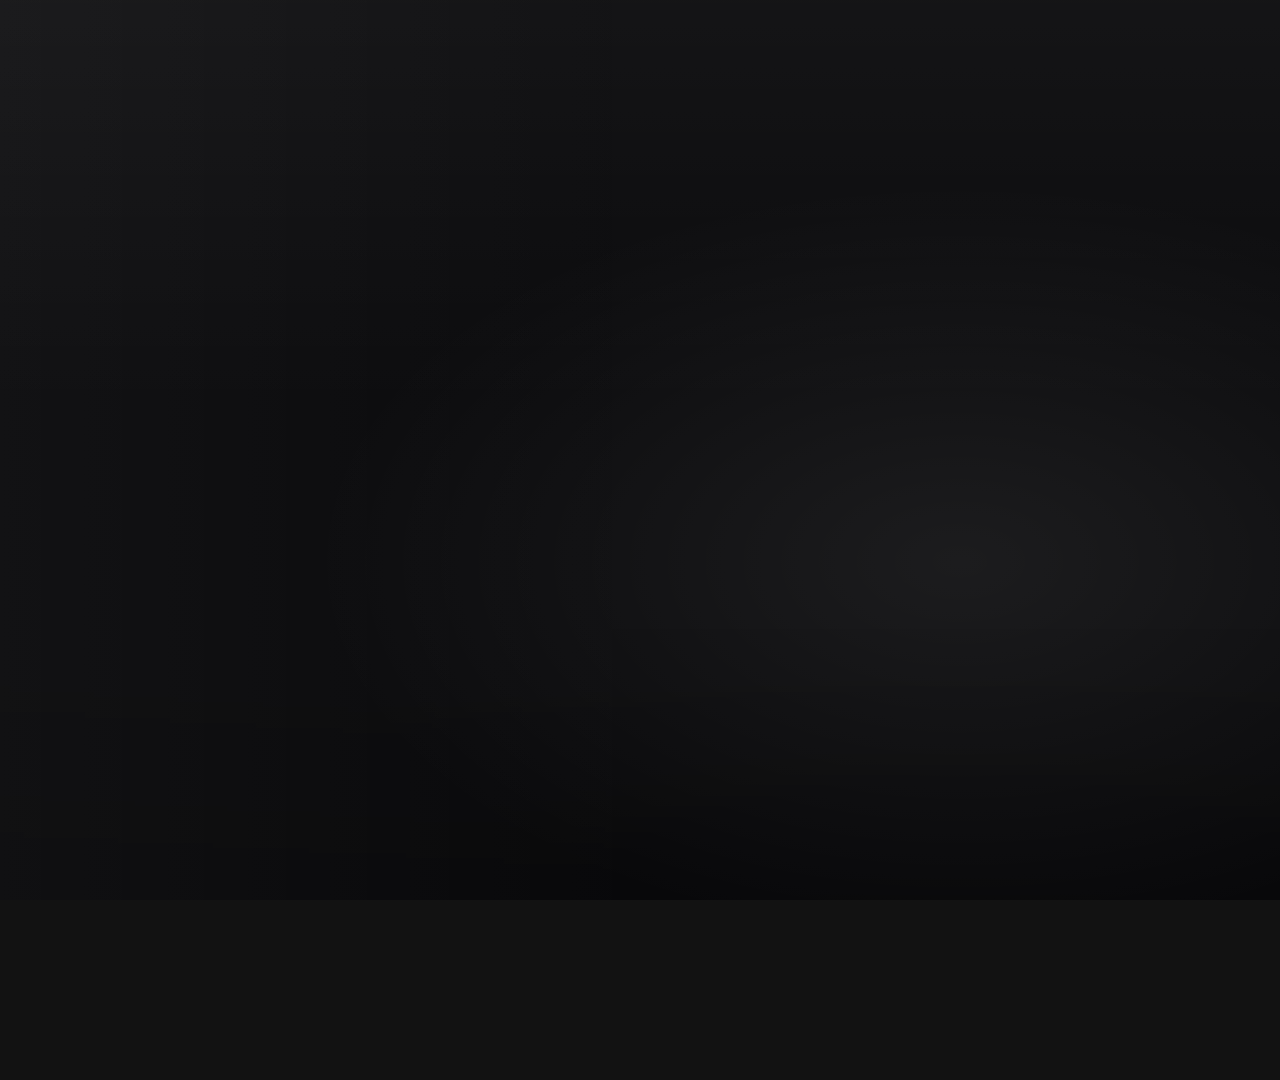
==== composition/index.html @ 6f9bcf9a "Initial commit" ====
<!DOCTYPE html>
<html lang="en">
<head>
  <meta charset="UTF-8" />
  <meta name="viewport" content="width=device-width, initial-scale=1.0" />
  <title>Hyperframes Composition</title>
  <style>
    :root {
      color-scheme: dark;
      font-family:
        Inter,
        ui-sans-serif,
        system-ui,
        -apple-system,
        BlinkMacSystemFont,
        "Segoe UI",
        sans-serif;
      background: transparent;
      color: #f6f1e8;
      font-kerning: normal;
      text-rendering: geometricPrecision;
      -webkit-font-smoothing: antialiased;
      -moz-osx-font-smoothing: grayscale;
    }

    * {
      box-sizing: border-box;
    }

    html,
    body {
      width: 100%;
      height: 100%;
      margin: 0;
      overflow: hidden;
      background: transparent;
    }

    #stage {
      position: relative;
      width: 1920px;
      height: 1080px;
      overflow: hidden;
      background:
        linear-gradient(180deg, rgb(255 255 255 / 0.04), transparent 38%),
        radial-gradient(ellipse at 50% 52%, rgb(255 255 255 / 0.07), transparent 48%),
        #0b0b0d;
    }

    .preview-pending-scene {
      position: absolute;
      inset: 0;
      display: flex;
      align-items: center;
      justify-content: center;
      overflow: hidden;
      transform: translate3d(0, 0, 0);
      backface-visibility: hidden;
    }

    .preview-pending-scene::before {
      position: absolute;
      inset: 0;
      pointer-events: none;
      content: "";
      background:
        linear-gradient(90deg, rgb(255 255 255 / 0.03), transparent 34%),
        linear-gradient(180deg, transparent 58%, rgb(0 0 0 / 0.34));
    }

    .preview-pending-grid {
      position: absolute;
      inset: 0;
      pointer-events: none;
      opacity: 0.28;
      background-image:
        linear-gradient(90deg, rgb(255 255 255 / 0.035) 1px, transparent 1px),
        linear-gradient(180deg, rgb(255 255 255 / 0.035) 1px, transparent 1px);
      background-size: 72px 72px;
      mask-image: radial-gradient(ellipse at center, black 0%, transparent 72%);
    }

    .preview-pending-content {
      position: relative;
      width: 520px;
      display: flex;
      flex-direction: column;
      align-items: flex-start;
      will-change: transform, opacity;
    }

    .preview-pending-status {
      display: inline-flex;
      align-items: center;
      gap: 10px;
      color: rgb(246 241 232 / 0.64);
      font-size: 15px;
      font-weight: 700;
      letter-spacing: 0.08em;
      line-height: 1;
      text-transform: uppercase;
    }

    .preview-pending-dot {
      width: 8px;
      height: 8px;
      border-radius: 999px;
      background: #d6a15c;
      box-shadow: 0 0 24px rgb(214 161 92 / 0.7);
    }

    .preview-pending-title {
      max-width: 520px;
      margin-top: 20px;
      font-size: 54px;
      font-weight: 760;
      letter-spacing: 0;
      line-height: 0.98;
    }

    .preview-pending-subtitle {
      max-width: 430px;
      margin-top: 14px;
      color: rgb(246 241 232 / 0.58);
      font-size: 20px;
      font-weight: 500;
      letter-spacing: 0;
      line-height: 1.35;
    }

    .preview-pending-progress {
      width: 360px;
      height: 2px;
      margin-top: 32px;
      overflow: hidden;
      background: rgb(246 241 232 / 0.12);
    }

    .preview-pending-progress span {
      display: block;
      width: 100%;
      height: 100%;
      transform-origin: left center;
      background: linear-gradient(90deg, #9c7441, #f1d4a8);
    }
  </style>
</head>
<body>
  <div
    id="stage"
    data-composition-id="Main"
    data-start="0"
    data-duration="11.667"
    data-width="1920"
    data-height="1080"
    data-motionabl-fps="30"
    data-motionabl-scenes='[{"label":"Preview","from":0,"durationInFrames":350}]'
  >
    <div
      id="preview-pending"
      class="clip preview-pending-scene"
      data-start="0"
      data-duration="11.667"
      data-track-index="0"
    >
      <div class="preview-pending-grid" aria-hidden="true"></div>
      <div class="preview-pending-content">
        <div class="preview-pending-status">
          <span class="preview-pending-dot"></span>
          <span>Preview</span>
        </div>
        <div class="preview-pending-title">Preparing preview</div>
        <div class="preview-pending-subtitle">
          Generated scenes will appear here when ready.
        </div>
        <div class="preview-pending-progress" aria-hidden="true">
          <span></span>
        </div>
      </div>
    </div>
  </div>

  <script src="./vendor/gsap.min.js"></script>
  <script>
    window.__timelines = window.__timelines || {};

    const timeline = gsap.timeline({ paused: true });
    timeline.from(".preview-pending-content", {
      opacity: 0,
      y: 34,
      scale: 0.98,
      duration: 0.8,
      ease: "power4.out",
    }, 0);
    timeline.from(".preview-pending-grid", {
      opacity: 0,
      scale: 1.08,
      duration: 1.1,
      ease: "power3.out",
    }, 0);
    timeline.to(".preview-pending-dot", {
      opacity: 0.35,
      duration: 0.9,
      yoyo: true,
      repeat: 10,
      ease: "sine.inOut",
    }, 0.25);
    timeline.fromTo(".preview-pending-progress span", {
      scaleX: 0.08,
    }, {
      scaleX: 0.82,
      duration: 5.8,
      yoyo: true,
      repeat: 1,
      ease: "power2.inOut",
    }, 0.4);
    timeline.to(".preview-pending-grid", {
      opacity: 0.28,
      duration: 0.001,
      ease: "none",
    }, 11.667);

    window.__timelines.Main = timeline;
  </script>
</body>
</html>
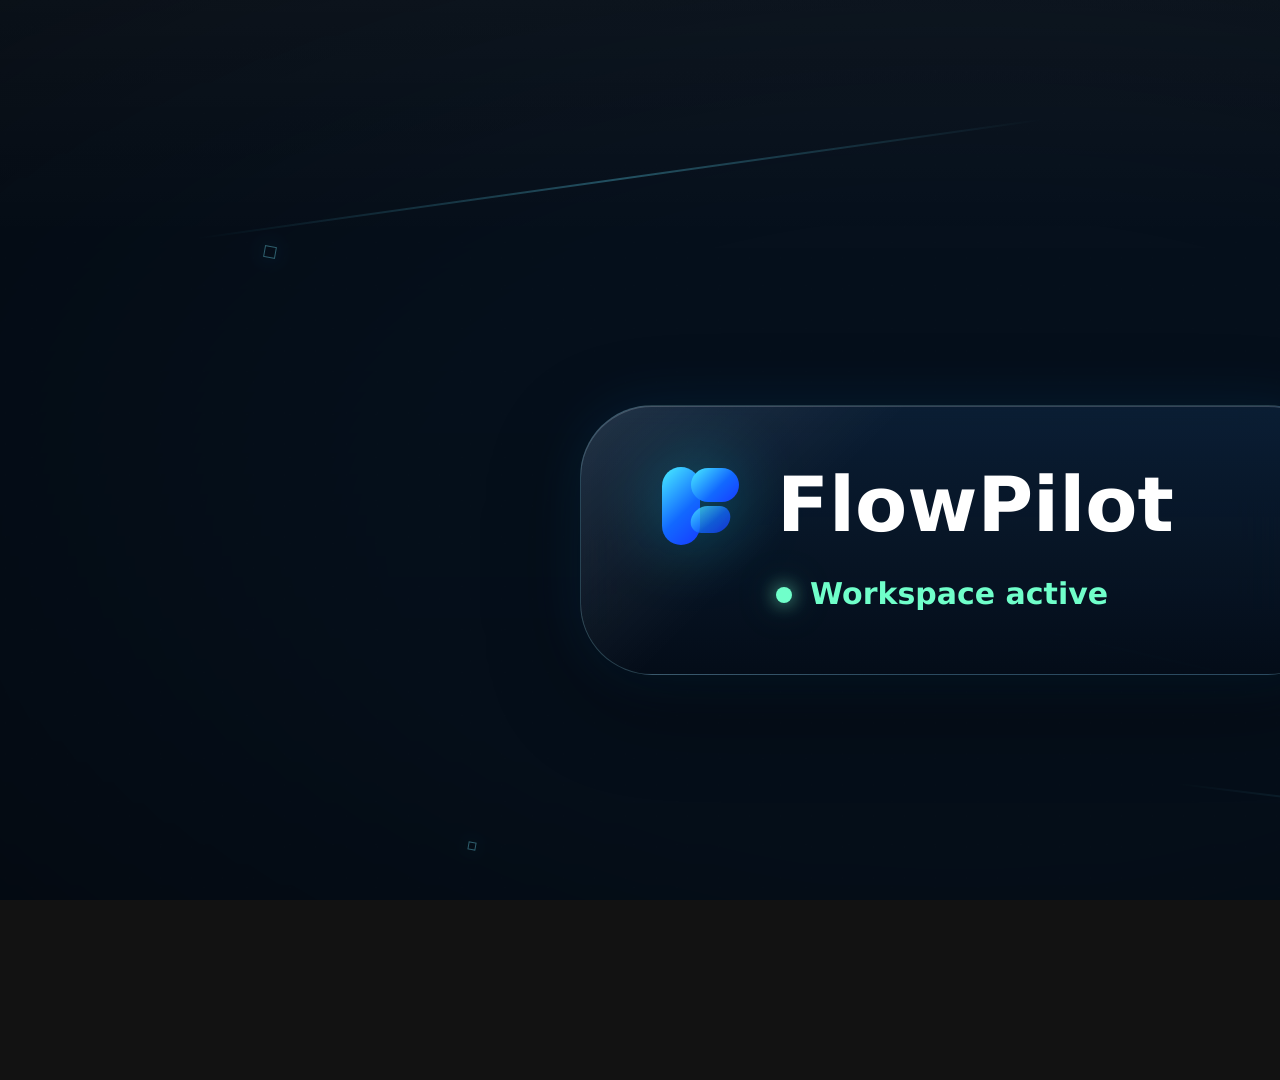
==== commit 40846c24: "Auto-commit: save changes (timeout)" ====
--- a/composition/index.html
+++ b/composition/index.html
@@ -1,226 +1,1555 @@
-<!DOCTYPE html>
+<!doctype html>
 <html lang="en">
-<head>
-  <meta charset="UTF-8" />
-  <meta name="viewport" content="width=device-width, initial-scale=1.0" />
-  <title>Hyperframes Composition</title>
-  <style>
-    :root {
-      color-scheme: dark;
-      font-family:
-        Inter,
-        ui-sans-serif,
-        system-ui,
-        -apple-system,
-        BlinkMacSystemFont,
-        "Segoe UI",
-        sans-serif;
-      background: transparent;
-      color: #f6f1e8;
-      font-kerning: normal;
-      text-rendering: geometricPrecision;
-      -webkit-font-smoothing: antialiased;
-      -moz-osx-font-smoothing: grayscale;
-    }
-
-    * {
-      box-sizing: border-box;
-    }
-
-    html,
-    body {
-      width: 100%;
-      height: 100%;
-      margin: 0;
-      overflow: hidden;
-      background: transparent;
-    }
-
-    #stage {
-      position: relative;
-      width: 1920px;
-      height: 1080px;
-      overflow: hidden;
-      background:
-        linear-gradient(180deg, rgb(255 255 255 / 0.04), transparent 38%),
-        radial-gradient(ellipse at 50% 52%, rgb(255 255 255 / 0.07), transparent 48%),
-        #0b0b0d;
-    }
-
-    .preview-pending-scene {
-      position: absolute;
-      inset: 0;
-      display: flex;
-      align-items: center;
-      justify-content: center;
-      overflow: hidden;
-      transform: translate3d(0, 0, 0);
-      backface-visibility: hidden;
-    }
-
-    .preview-pending-scene::before {
-      position: absolute;
-      inset: 0;
-      pointer-events: none;
-      content: "";
-      background:
-        linear-gradient(90deg, rgb(255 255 255 / 0.03), transparent 34%),
-        linear-gradient(180deg, transparent 58%, rgb(0 0 0 / 0.34));
-    }
-
-    .preview-pending-grid {
-      position: absolute;
-      inset: 0;
-      pointer-events: none;
-      opacity: 0.28;
-      background-image:
-        linear-gradient(90deg, rgb(255 255 255 / 0.035) 1px, transparent 1px),
-        linear-gradient(180deg, rgb(255 255 255 / 0.035) 1px, transparent 1px);
-      background-size: 72px 72px;
-      mask-image: radial-gradient(ellipse at center, black 0%, transparent 72%);
-    }
-
-    .preview-pending-content {
-      position: relative;
-      width: 520px;
-      display: flex;
-      flex-direction: column;
-      align-items: flex-start;
-      will-change: transform, opacity;
-    }
-
-    .preview-pending-status {
-      display: inline-flex;
-      align-items: center;
-      gap: 10px;
-      color: rgb(246 241 232 / 0.64);
-      font-size: 15px;
-      font-weight: 700;
-      letter-spacing: 0.08em;
-      line-height: 1;
-      text-transform: uppercase;
-    }
-
-    .preview-pending-dot {
-      width: 8px;
-      height: 8px;
-      border-radius: 999px;
-      background: #d6a15c;
-      box-shadow: 0 0 24px rgb(214 161 92 / 0.7);
-    }
-
-    .preview-pending-title {
-      max-width: 520px;
-      margin-top: 20px;
-      font-size: 54px;
-      font-weight: 760;
-      letter-spacing: 0;
-      line-height: 0.98;
-    }
-
-    .preview-pending-subtitle {
-      max-width: 430px;
-      margin-top: 14px;
-      color: rgb(246 241 232 / 0.58);
-      font-size: 20px;
-      font-weight: 500;
-      letter-spacing: 0;
-      line-height: 1.35;
-    }
-
-    .preview-pending-progress {
-      width: 360px;
-      height: 2px;
-      margin-top: 32px;
-      overflow: hidden;
-      background: rgb(246 241 232 / 0.12);
-    }
-
-    .preview-pending-progress span {
-      display: block;
-      width: 100%;
-      height: 100%;
-      transform-origin: left center;
-      background: linear-gradient(90deg, #9c7441, #f1d4a8);
-    }
-  </style>
-</head>
-<body>
-  <div
-    id="stage"
-    data-composition-id="Main"
-    data-start="0"
-    data-duration="11.667"
-    data-width="1920"
-    data-height="1080"
-    data-motionabl-fps="30"
-    data-motionabl-scenes='[{"label":"Preview","from":0,"durationInFrames":350}]'
-  >
+  <head>
+    <meta charset="UTF-8" />
+    <meta name="viewport" content="width=device-width, initial-scale=1.0" />
+    <title>FlowPilot Product Demo</title>
+    <style>
+      :root {
+        color-scheme: dark;
+        font-family:
+          Inter,
+          ui-sans-serif,
+          system-ui,
+          -apple-system,
+          BlinkMacSystemFont,
+          "Segoe UI",
+          sans-serif;
+        background: transparent;
+        color: #f8fbff;
+        font-kerning: normal;
+        text-rendering: geometricPrecision;
+        -webkit-font-smoothing: antialiased;
+        -moz-osx-font-smoothing: grayscale;
+        --blue: #1268ff;
+        --blue-2: #00d8ff;
+        --cyan: #5de9ff;
+        --mint: #70ffca;
+        --green: #66f5b0;
+        --amber: #ffd166;
+        --panel: rgb(7 17 31 / 0.72);
+        --panel-2: rgb(10 24 42 / 0.8);
+        --line: rgb(126 227 255 / 0.28);
+        --white-soft: rgb(248 252 255 / 0.78);
+      }
+
+      * {
+        box-sizing: border-box;
+      }
+
+      html,
+      body {
+        width: 100%;
+        height: 100%;
+        margin: 0;
+        overflow: hidden;
+        background: transparent;
+      }
+
+      #stage {
+        position: relative;
+        width: 1920px;
+        height: 1080px;
+        overflow: hidden;
+        background: #06101c;
+      }
+
+      .scene {
+        position: absolute;
+        inset: 0;
+        overflow: hidden;
+        background: #06101c;
+        transform: translate3d(0, 0, 0);
+        backface-visibility: hidden;
+        transform-style: preserve-3d;
+      }
+
+      .scene-bg,
+      .plate-bg,
+      .grain,
+      .vignette,
+      .orb-field,
+      .grid-dots {
+        position: absolute;
+        inset: 0;
+        pointer-events: none;
+      }
+
+      .plate-bg {
+        width: 100%;
+        height: 100%;
+        object-fit: cover;
+        opacity: 0.98;
+        transform: translate3d(0, 0, 0) scale(1.02);
+      }
+
+      .grain {
+        opacity: 0.15;
+        mix-blend-mode: overlay;
+        background-image:
+          radial-gradient(
+            circle at 18% 32%,
+            rgb(255 255 255 / 0.18) 0 1px,
+            transparent 1px
+          ),
+          radial-gradient(
+            circle at 74% 64%,
+            rgb(255 255 255 / 0.12) 0 1px,
+            transparent 1px
+          );
+        background-size:
+          31px 31px,
+          43px 43px;
+      }
+
+      .vignette {
+        background:
+          radial-gradient(
+            ellipse at center,
+            transparent 42%,
+            rgb(0 0 0 / 0.34) 100%
+          ),
+          linear-gradient(
+            180deg,
+            rgb(255 255 255 / 0.04),
+            transparent 22%,
+            rgb(0 0 0 / 0.16)
+          );
+      }
+
+      .ambient-line {
+        position: absolute;
+        height: 2px;
+        border-radius: 999px;
+        background: linear-gradient(
+          90deg,
+          transparent,
+          rgb(98 226 255 / 0.48),
+          transparent
+        );
+        filter: blur(0.2px);
+        opacity: 0.65;
+        transform-origin: center;
+      }
+
+      .floating-square {
+        position: absolute;
+        width: 12px;
+        height: 12px;
+        border: 1px solid rgb(117 232 255 / 0.52);
+        box-shadow: 0 0 22px rgb(59 204 255 / 0.22);
+        opacity: 0.72;
+        transform: rotate(10deg);
+      }
+
+      .glass {
+        border: 1px solid rgb(160 236 255 / 0.22);
+        background:
+          linear-gradient(135deg, rgb(255 255 255 / 0.1), transparent 32%),
+          linear-gradient(180deg, rgb(12 32 56 / 0.86), rgb(4 13 25 / 0.72));
+        box-shadow:
+          inset 0 1px 0 rgb(255 255 255 / 0.18),
+          0 28px 90px rgb(0 0 0 / 0.34),
+          0 0 60px rgb(0 153 255 / 0.12);
+        backdrop-filter: blur(22px);
+      }
+
+      .label-mask,
+      .text-mask {
+        display: inline-block;
+        overflow: hidden;
+        vertical-align: top;
+      }
+
+      .text-line,
+      .word,
+      .reveal-child {
+        display: inline-block;
+        transform: translate3d(0, 0, 0);
+        will-change: transform, opacity;
+        backface-visibility: hidden;
+      }
+
+      .headline {
+        margin: 0;
+        color: #f8fbff;
+        font-size: 74px;
+        font-weight: 760;
+        line-height: 0.95;
+        letter-spacing: 0;
+        text-wrap: balance;
+      }
+
+      .subhead {
+        color: rgb(151 240 255 / 0.78);
+        font-size: 30px;
+        font-weight: 620;
+        letter-spacing: 0;
+        line-height: 1.15;
+      }
+
+      .logo-mark {
+        position: relative;
+        width: 94px;
+        height: 94px;
+        flex: 0 0 auto;
+        filter: drop-shadow(0 0 34px rgb(0 216 255 / 0.34));
+      }
+
+      .logo-mark::before,
+      .logo-mark::after,
+      .logo-cut {
+        position: absolute;
+        content: "";
+        border-radius: 24px;
+        background: linear-gradient(
+          135deg,
+          #49efff 0%,
+          #1268ff 58%,
+          #173bff 100%
+        );
+      }
+
+      .logo-mark::before {
+        left: 9px;
+        top: 9px;
+        width: 38px;
+        height: 78px;
+      }
+
+      .logo-mark::after {
+        left: 38px;
+        top: 10px;
+        width: 48px;
+        height: 34px;
+      }
+
+      .logo-cut {
+        left: 38px;
+        top: 48px;
+        width: 39px;
+        height: 27px;
+        opacity: 0.78;
+        transform: skewX(-12deg);
+      }
+
+      .soft-dot {
+        display: inline-block;
+        width: 16px;
+        height: 16px;
+        border-radius: 999px;
+        background: var(--mint);
+        box-shadow:
+          0 0 18px rgb(112 255 202 / 0.75),
+          0 0 42px rgb(112 255 202 / 0.35);
+      }
+
+      .s1 .status-module {
+        position: absolute;
+        left: 50%;
+        top: 50%;
+        width: 760px;
+        height: 270px;
+        padding: 52px 72px;
+        border-radius: 72px;
+        transform: translate3d(-50%, -50%, 0);
+      }
+
+      .s1 .brand-row {
+        display: flex;
+        align-items: center;
+        gap: 30px;
+      }
+
+      .s1 .brand-name {
+        color: #fff;
+        font-size: 76px;
+        font-weight: 780;
+        line-height: 1;
+        letter-spacing: 0;
+      }
+
+      .s1 .active-row {
+        display: flex;
+        align-items: center;
+        gap: 18px;
+        margin-left: 123px;
+        margin-top: 28px;
+        color: var(--mint);
+        font-size: 30px;
+        font-weight: 680;
+        line-height: 1;
+      }
+
+      .s1 .ambient-line:nth-child(1) {
+        width: 860px;
+        left: 190px;
+        top: 178px;
+        transform: rotate(-8deg);
+      }
+      .s1 .ambient-line:nth-child(2) {
+        width: 620px;
+        right: 130px;
+        top: 820px;
+        transform: rotate(7deg);
+        opacity: 0.45;
+      }
+      .s1 .ambient-line:nth-child(3) {
+        width: 480px;
+        left: 760px;
+        top: 620px;
+        transform: rotate(13deg);
+        opacity: 0.32;
+      }
+
+      .s2 .title-wrap {
+        position: absolute;
+        left: 0;
+        right: 0;
+        top: 174px;
+        text-align: center;
+      }
+
+      .s2 .command-bar {
+        position: absolute;
+        left: 50%;
+        top: 426px;
+        display: flex;
+        align-items: center;
+        width: 1160px;
+        height: 118px;
+        padding: 0 26px 0 38px;
+        border-radius: 42px;
+        transform: translate3d(-50%, 0, 0);
+      }
+
+      .spark-icon {
+        width: 42px;
+        height: 42px;
+        margin-right: 25px;
+        color: white;
+        filter: drop-shadow(0 0 16px rgb(89 226 255 / 0.34));
+      }
+
+      .command-text {
+        flex: 1;
+        color: #fff;
+        font-size: 38px;
+        font-weight: 620;
+        letter-spacing: 0;
+      }
+
+      .caret {
+        display: inline-block;
+        width: 3px;
+        height: 42px;
+        margin-left: 10px;
+        vertical-align: -7px;
+        border-radius: 2px;
+        background: var(--cyan);
+        box-shadow: 0 0 18px rgb(93 233 255 / 0.65);
+      }
+
+      .send-button {
+        display: grid;
+        width: 72px;
+        height: 72px;
+        place-items: center;
+        border-radius: 24px;
+        background: linear-gradient(135deg, #1d7dff, #00cdfd);
+        box-shadow: 0 18px 48px rgb(0 127 255 / 0.42);
+      }
+
+      .cursor {
+        position: absolute;
+        left: 1184px;
+        top: 574px;
+        width: 108px;
+        height: 132px;
+        filter: drop-shadow(0 20px 24px rgb(0 0 0 / 0.42));
+        transform: rotate(-12deg);
+      }
+
+      .bottom-panel {
+        position: absolute;
+        top: 782px;
+        width: 430px;
+        height: 250px;
+        padding: 34px;
+        border-radius: 34px;
+        opacity: 0.9;
+      }
+
+      .bottom-panel:nth-of-type(1) {
+        left: 225px;
+      }
+      .bottom-panel:nth-of-type(2) {
+        left: 745px;
+      }
+      .bottom-panel:nth-of-type(3) {
+        right: 225px;
+      }
+
+      .mini-row {
+        height: 18px;
+        margin-bottom: 18px;
+        border-radius: 999px;
+        background: rgb(255 255 255 / 0.11);
+      }
+
+      .mini-row.short {
+        width: 58%;
+      }
+      .mini-row.medium {
+        width: 76%;
+      }
+      .mini-row.blue {
+        background: linear-gradient(90deg, #2f7dff, #62ebff);
+      }
+      .mini-row.green {
+        background: linear-gradient(90deg, #1ed19a, #78ffd2);
+      }
+      .mini-row.amber {
+        background: linear-gradient(90deg, #e6bd42, #56d8ff);
+      }
+
+      .s3 .scene-bg {
+        background:
+          radial-gradient(
+            circle at 50% 18%,
+            rgb(21 138 181 / 0.26),
+            transparent 31%
+          ),
+          radial-gradient(
+            circle at 50% 97%,
+            rgb(0 113 255 / 0.18),
+            transparent 38%
+          ),
+          linear-gradient(180deg, #101a29 0%, #060a12 100%);
+      }
+
+      .s3 .headline {
+        position: absolute;
+        left: 0;
+        right: 0;
+        top: 150px;
+        text-align: center;
+      }
+
+      .integration-card {
+        position: absolute;
+        top: 378px;
+        width: 360px;
+        height: 236px;
+        display: flex;
+        flex-direction: column;
+        align-items: center;
+        justify-content: center;
+        gap: 28px;
+        border-radius: 36px;
+      }
+
+      .integration-card:nth-child(1) {
+        left: 300px;
+      }
+      .integration-card:nth-child(2) {
+        left: 780px;
+      }
+      .integration-card:nth-child(3) {
+        left: 1260px;
+      }
+
+      .app-icon {
+        display: grid;
+        width: 82px;
+        height: 82px;
+        place-items: center;
+        border-radius: 26px;
+        font-size: 40px;
+        font-weight: 780;
+        color: white;
+        box-shadow: 0 20px 48px rgb(0 0 0 / 0.28);
+      }
+
+      .stripe-icon {
+        background: linear-gradient(135deg, #675dff, #18c8ff);
+      }
+      .cloud-icon {
+        color: #48cfff;
+      }
+      .ads-icon {
+        position: relative;
+        background: transparent;
+        box-shadow: none;
+      }
+      .ads-icon::before,
+      .ads-icon::after,
+      .ads-icon span {
+        position: absolute;
+        content: "";
+        border-radius: 16px;
+      }
+      .ads-icon::before {
+        width: 34px;
+        height: 74px;
+        left: 19px;
+        top: 4px;
+        background: #ffd34f;
+        transform: rotate(31deg);
+      }
+      .ads-icon::after {
+        width: 34px;
+        height: 74px;
+        right: 14px;
+        top: 4px;
+        background: #2d88ff;
+        transform: rotate(-31deg);
+      }
+      .ads-icon span {
+        width: 33px;
+        height: 33px;
+        left: 24px;
+        bottom: 3px;
+        background: #42e491;
+      }
+
+      .app-name {
+        color: #f8fbff;
+        font-size: 30px;
+        font-weight: 700;
+      }
+
+      .node-dot {
+        position: absolute;
+        left: 50%;
+        bottom: -9px;
+        width: 18px;
+        height: 18px;
+        border-radius: 999px;
+        background: var(--cyan);
+        box-shadow:
+          0 0 20px rgb(93 233 255 / 0.9),
+          0 0 52px rgb(93 233 255 / 0.38);
+        transform: translateX(-50%);
+      }
+
+      .connector-svg {
+        position: absolute;
+        inset: 0;
+        pointer-events: none;
+        overflow: visible;
+      }
+
+      .connector-path {
+        fill: none;
+        stroke: url(#connectorGrad);
+        stroke-width: 4;
+        stroke-linecap: round;
+        stroke-linejoin: round;
+        filter: drop-shadow(0 0 10px rgb(93 233 255 / 0.55));
+      }
+
+      .s4 .scene-bg {
+        background:
+          radial-gradient(
+            circle at 53% 54%,
+            rgb(0 114 128 / 0.28),
+            transparent 38%
+          ),
+          radial-gradient(
+            circle at 26% 24%,
+            rgb(0 116 255 / 0.18),
+            transparent 26%
+          ),
+          linear-gradient(180deg, #101a24, #060910 100%);
+      }
+
+      .s4 .heading-block {
+        position: absolute;
+        left: 0;
+        right: 0;
+        top: 116px;
+        text-align: center;
+      }
+
+      .s4 .subhead {
+        margin-top: 18px;
+      }
+
+      .workflow-node {
+        position: absolute;
+        width: 220px;
+        min-height: 104px;
+        display: flex;
+        align-items: center;
+        gap: 18px;
+        padding: 24px 24px;
+        border-radius: 28px;
+      }
+
+      .workflow-node .node-icon {
+        display: grid;
+        width: 42px;
+        height: 42px;
+        flex: 0 0 auto;
+        place-items: center;
+        border-radius: 15px;
+        color: var(--cyan);
+        background: rgb(93 233 255 / 0.11);
+      }
+
+      .node-title {
+        color: #f8fbff;
+        font-size: 24px;
+        font-weight: 720;
+        line-height: 1.1;
+      }
+
+      .status-pill {
+        position: absolute;
+        right: 20px;
+        bottom: -16px;
+        padding: 9px 16px 10px;
+        border-radius: 999px;
+        color: #06101c;
+        font-size: 16px;
+        font-weight: 800;
+        line-height: 1;
+        background: linear-gradient(90deg, #73ffd0, #58e9ff);
+        box-shadow: 0 0 24px rgb(93 233 255 / 0.36);
+      }
+
+      .node-new {
+        left: 166px;
+        top: 536px;
+      }
+      .node-validate {
+        left: 492px;
+        top: 536px;
+      }
+      .node-route {
+        left: 816px;
+        top: 536px;
+      }
+      .node-notify {
+        left: 1210px;
+        top: 376px;
+        width: 270px;
+      }
+      .node-task {
+        left: 1210px;
+        top: 536px;
+        width: 270px;
+      }
+      .node-crm {
+        left: 1210px;
+        top: 696px;
+        width: 270px;
+      }
+
+      .workflow-svg {
+        position: absolute;
+        left: 0;
+        top: 0;
+        width: 1920px;
+        height: 1080px;
+        pointer-events: none;
+        overflow: visible;
+      }
+
+      .workflow-line {
+        fill: none;
+        stroke: rgb(83 225 255 / 0.82);
+        stroke-width: 4;
+        stroke-linecap: round;
+        stroke-linejoin: round;
+        filter: drop-shadow(0 0 12px rgb(93 233 255 / 0.62));
+      }
+
+      .workflow-dot {
+        fill: #73eaff;
+        filter: drop-shadow(0 0 10px rgb(93 233 255 / 0.85));
+      }
+
+      .s5 .scene-bg {
+        background:
+          radial-gradient(
+            circle at 42% 24%,
+            rgb(22 96 153 / 0.22),
+            transparent 35%
+          ),
+          radial-gradient(
+            circle at 86% 74%,
+            rgb(0 207 255 / 0.1),
+            transparent 30%
+          ),
+          linear-gradient(180deg, #121b2a 0%, #0a0f16 100%);
+      }
+
+      .dashboard-shell {
+        position: absolute;
+        left: 164px;
+        top: 108px;
+        width: 1592px;
+        height: 842px;
+      }
+
+      .s5 .headline {
+        position: absolute;
+        left: 0;
+        top: 0;
+        font-size: 70px;
+      }
+
+      .date-pill {
+        position: absolute;
+        right: 0;
+        top: 6px;
+        padding: 18px 28px;
+        border-radius: 999px;
+        color: rgb(235 250 255 / 0.82);
+        font-size: 23px;
+        font-weight: 690;
+        background: rgb(255 255 255 / 0.08);
+        border: 1px solid rgb(255 255 255 / 0.12);
+        box-shadow: inset 0 1px 0 rgb(255 255 255 / 0.12);
+      }
+
+      .dash-card {
+        position: absolute;
+        padding: 32px;
+        border-radius: 34px;
+      }
+
+      .kpi-card {
+        top: 142px;
+        width: 752px;
+        height: 255px;
+      }
+      .kpi-revenue {
+        left: 0;
+      }
+      .kpi-churn {
+        right: 0;
+      }
+      .chart-large {
+        left: 0;
+        bottom: 0;
+        width: 980px;
+        height: 385px;
+      }
+      .chart-bars {
+        right: 0;
+        bottom: 0;
+        width: 576px;
+        height: 385px;
+      }
+
+      .card-label {
+        color: rgb(202 232 244 / 0.68);
+        font-size: 24px;
+        font-weight: 680;
+        line-height: 1;
+      }
+
+      .metric-row {
+        display: flex;
+        align-items: baseline;
+        gap: 18px;
+        margin-top: 22px;
+      }
+
+      .metric-value {
+        color: #fff;
+        font-size: 58px;
+        font-weight: 790;
+        letter-spacing: 0;
+        line-height: 0.95;
+      }
+
+      .trend {
+        color: #6ff6bd;
+        font-size: 24px;
+        font-weight: 780;
+      }
+
+      .chart-title {
+        color: #f8fbff;
+        font-size: 30px;
+        font-weight: 730;
+        margin-bottom: 24px;
+      }
+
+      .chart-svg {
+        width: 100%;
+        height: 100%;
+        overflow: visible;
+      }
+
+      .chart-line {
+        fill: none;
+        stroke: url(#chartGrad);
+        stroke-width: 7;
+        stroke-linecap: round;
+        stroke-linejoin: round;
+        filter: drop-shadow(0 0 14px rgb(38 190 255 / 0.58));
+      }
+
+      .chart-fill {
+        opacity: 0.3;
+      }
+
+      .bar {
+        fill: url(#barGrad);
+        filter: drop-shadow(0 0 12px rgb(78 230 255 / 0.34));
+      }
+
+      .s6 .plate-bg {
+        filter: saturate(1.02) brightness(1.02);
+      }
+
+      .s6 .center-stack {
+        position: absolute;
+        left: 50%;
+        top: 50%;
+        display: flex;
+        flex-direction: column;
+        align-items: center;
+        transform: translate3d(-50%, -51%, 0);
+      }
+
+      .s6 .logo-mark {
+        width: 184px;
+        height: 184px;
+        margin-bottom: 34px;
+        filter: drop-shadow(0 26px 42px rgb(0 103 255 / 0.24));
+      }
+
+      .s6 .logo-mark::before {
+        left: 16px;
+        top: 16px;
+        width: 72px;
+        height: 150px;
+        border-radius: 40px;
+      }
+      .s6 .logo-mark::after {
+        left: 72px;
+        top: 17px;
+        width: 92px;
+        height: 64px;
+        border-radius: 34px;
+      }
+      .s6 .logo-cut {
+        left: 72px;
+        top: 91px;
+        width: 78px;
+        height: 52px;
+        border-radius: 30px;
+      }
+
+      .s6 .brand-title {
+        color: #08111d;
+        font-size: 98px;
+        font-weight: 820;
+        line-height: 1;
+        letter-spacing: 0;
+      }
+
+      .cta-button {
+        display: flex;
+        align-items: center;
+        justify-content: center;
+        width: 570px;
+        gap: 20px;
+        margin-top: 52px;
+        padding: 29px 48px 31px;
+        border-radius: 999px;
+        color: #fff;
+        font-size: 31px;
+        font-weight: 760;
+        line-height: 1;
+        background: linear-gradient(135deg, #075dff 0%, #00aeff 100%);
+        box-shadow:
+          0 30px 76px rgb(0 110 255 / 0.36),
+          inset 0 1px 0 rgb(255 255 255 / 0.28);
+      }
+
+      .arrow-circle {
+        display: grid;
+        width: 38px;
+        height: 38px;
+        place-items: center;
+      }
+
+      svg {
+        display: block;
+      }
+    </style>
+  </head>
+  <body>
     <div
-      id="preview-pending"
-      class="clip preview-pending-scene"
+      id="stage"
+      data-composition-id="Main"
       data-start="0"
-      data-duration="11.667"
-      data-track-index="0"
+      data-duration="24"
+      data-width="1920"
+      data-height="1080"
+      data-motionabl-fps="30"
+      data-motionabl-scenes='[{"label":"Status","from":0,"durationInFrames":96},{"label":"Command","from":96,"durationInFrames":126},{"label":"Integrations","from":222,"durationInFrames":114},{"label":"Automation","from":336,"durationInFrames":132},{"label":"Analytics","from":468,"durationInFrames":150},{"label":"CTA","from":618,"durationInFrames":102}]'
     >
-      <div class="preview-pending-grid" aria-hidden="true"></div>
-      <div class="preview-pending-content">
-        <div class="preview-pending-status">
-          <span class="preview-pending-dot"></span>
-          <span>Preview</span>
-        </div>
-        <div class="preview-pending-title">Preparing preview</div>
-        <div class="preview-pending-subtitle">
-          Generated scenes will appear here when ready.
-        </div>
-        <div class="preview-pending-progress" aria-hidden="true">
-          <span></span>
-        </div>
-      </div>
+      <section
+        class="clip scene s1"
+        data-start="0"
+        data-duration="3.2"
+        data-track-index="0"
+      >
+        <img
+          class="plate-bg"
+          src="https://pub-e3bfc0083b0644b296a7080b21024c5f.r2.dev/flowpilot/1778613139583_bobmr2yfqj_scene_01_background.png"
+          alt=""
+        />
+        <div class="grain"></div>
+        <div class="vignette"></div>
+        <div class="orb-field" aria-hidden="true">
+          <span class="ambient-line"></span><span class="ambient-line"></span
+          ><span class="ambient-line"></span>
+          <span class="floating-square" style="left: 264px; top: 246px"></span>
+          <span
+            class="floating-square"
+            style="left: 1524px; top: 274px; width: 9px; height: 9px"
+          ></span>
+          <span class="floating-square" style="left: 1420px; top: 788px"></span>
+          <span
+            class="floating-square"
+            style="left: 468px; top: 842px; width: 8px; height: 8px"
+          ></span>
+        </div>
+        <div class="status-module glass scene-main">
+          <div class="brand-row">
+            <span class="logo-mark"><span class="logo-cut"></span></span>
+            <div class="text-mask">
+              <span class="brand-name text-line">FlowPilot</span>
+            </div>
+          </div>
+          <div class="active-row">
+            <span class="soft-dot"></span>
+            <div class="text-mask">
+              <span class="text-line">Workspace active</span>
+            </div>
+          </div>
+        </div>
+      </section>
+
+      <section
+        class="clip scene s2"
+        data-start="3.2"
+        data-duration="4.2"
+        data-track-index="1"
+      >
+        <img
+          class="plate-bg"
+          src="https://pub-e3bfc0083b0644b296a7080b21024c5f.r2.dev/flowpilot/1778613141521_93rjvuagmss_scene_02_background.png"
+          alt=""
+        />
+        <div class="grain"></div>
+        <div class="vignette"></div>
+        <div class="title-wrap scene-main">
+          <h2 class="headline">
+            <span class="text-mask"
+              ><span class="text-line">Smart command center</span></span
+            >
+          </h2>
+        </div>
+        <div class="command-bar glass scene-main">
+          <svg class="spark-icon" viewBox="0 0 48 48" aria-hidden="true">
+            <path
+              fill="currentColor"
+              d="M24 3l3.7 12.9L41 20l-13.3 4.1L24 37l-3.7-12.9L7 20l13.3-4.1L24 3z"
+            />
+            <path
+              fill="currentColor"
+              opacity="0.55"
+              d="M38 30l1.7 5.8L46 38l-6.3 2.2L38 46l-1.7-5.8L30 38l6.3-2.2L38 30zM11 31l1.2 4.2L17 37l-4.8 1.8L11 43l-1.2-4.2L5 37l4.8-1.8L11 31z"
+            />
+          </svg>
+          <div class="command-text">
+            <span class="text-mask"
+              ><span class="text-line">Generate Q3 dashboard</span></span
+            ><span class="caret"></span>
+          </div>
+          <div class="send-button" aria-hidden="true">
+            <svg width="34" height="34" viewBox="0 0 34 34">
+              <path
+                d="M8 17h17M18 10l7 7-7 7"
+                fill="none"
+                stroke="white"
+                stroke-width="3.2"
+                stroke-linecap="round"
+                stroke-linejoin="round"
+              />
+            </svg>
+          </div>
+        </div>
+        <svg class="cursor scene-main" viewBox="0 0 110 135" aria-hidden="true">
+          <path
+            d="M16 8l76 76-38 5-18 37-20-118z"
+            fill="#fbfdff"
+            stroke="#07101c"
+            stroke-width="7"
+            stroke-linejoin="round"
+          />
+          <path
+            d="M53 88l20 34"
+            stroke="#07101c"
+            stroke-width="9"
+            stroke-linecap="round"
+          />
+        </svg>
+        <div class="bottom-panel glass scene-main">
+          <div class="mini-row blue"></div>
+          <div class="mini-row short"></div>
+          <svg class="chart-svg" viewBox="0 0 340 100">
+            <defs>
+              <linearGradient id="miniLine" x1="0" x2="1">
+                <stop stop-color="#4cffc6" />
+                <stop offset="1" stop-color="#43c6ff" />
+              </linearGradient>
+            </defs>
+            <path
+              d="M8 82 C60 72 80 22 128 42 S205 80 242 38 S296 18 332 28"
+              fill="none"
+              stroke="url(#miniLine)"
+              stroke-width="8"
+              stroke-linecap="round"
+            />
+          </svg>
+        </div>
+        <div class="bottom-panel glass scene-main">
+          <div class="mini-row medium blue"></div>
+          <div class="mini-row green"></div>
+          <div class="mini-row short"></div>
+          <div class="mini-row amber"></div>
+        </div>
+        <div class="bottom-panel glass scene-main">
+          <svg class="chart-svg" viewBox="0 0 300 160">
+            <circle
+              cx="148"
+              cy="82"
+              r="58"
+              fill="none"
+              stroke="#1f3654"
+              stroke-width="26"
+            />
+            <path
+              d="M148 24a58 58 0 0 1 51 86"
+              fill="none"
+              stroke="#4deaff"
+              stroke-width="26"
+              stroke-linecap="round"
+            />
+            <path
+              d="M199 111a58 58 0 0 1-90 18"
+              fill="none"
+              stroke="#70ffca"
+              stroke-width="26"
+              stroke-linecap="round"
+            />
+            <path
+              d="M109 129a58 58 0 0 1 4-95"
+              fill="none"
+              stroke="#ffd166"
+              stroke-width="26"
+              stroke-linecap="round"
+            />
+          </svg>
+        </div>
+      </section>
+
+      <section
+        class="clip scene s3"
+        data-start="7.4"
+        data-duration="3.8"
+        data-track-index="0"
+      >
+        <div class="scene-bg"></div>
+        <div class="grain"></div>
+        <h2 class="headline scene-main">
+          <span class="text-mask"
+            ><span class="text-line">Sync every source</span></span
+          >
+        </h2>
+        <svg
+          class="connector-svg scene-main"
+          viewBox="0 0 1920 1080"
+          aria-hidden="true"
+        >
+          <defs>
+            <linearGradient id="connectorGrad" x1="0" y1="0" x2="1" y2="1">
+              <stop stop-color="#4cecff" />
+              <stop offset="1" stop-color="#1268ff" />
+            </linearGradient>
+          </defs>
+          <path
+            class="connector-path"
+            d="M480 614 C480 690 690 724 960 826 C1230 724 1440 690 1440 614"
+          />
+          <path class="connector-path" d="M960 614 C960 692 960 756 960 826" />
+          <circle
+            cx="960"
+            cy="826"
+            r="13"
+            fill="#5de9ff"
+            filter="drop-shadow(0 0 13px rgb(93 233 255 / 0.9))"
+          />
+        </svg>
+        <div class="integration-card glass scene-main">
+          <div class="app-icon stripe-icon">S</div>
+          <div class="app-name">
+            <span class="text-mask"><span class="text-line">Stripe</span></span>
+          </div>
+          <span class="node-dot"></span>
+        </div>
+        <div class="integration-card glass scene-main">
+          <div class="app-icon cloud-icon">
+            <svg width="78" height="78" viewBox="0 0 78 78">
+              <path
+                d="M24 53h31c10 0 17-7 17-16 0-8-6-15-14-16C54 11 45 6 34 9c-9 2-15 9-17 18C9 28 4 34 4 41c0 7 6 12 20 12z"
+                fill="none"
+                stroke="currentColor"
+                stroke-width="5"
+                stroke-linecap="round"
+                stroke-linejoin="round"
+              />
+            </svg>
+          </div>
+          <div class="app-name">
+            <span class="text-mask"
+              ><span class="text-line">Salesforce</span></span
+            >
+          </div>
+          <span class="node-dot"></span>
+        </div>
+        <div class="integration-card glass scene-main">
+          <div class="app-icon ads-icon"><span></span></div>
+          <div class="app-name">
+            <span class="text-mask"><span class="text-line">Ads</span></span>
+          </div>
+          <span class="node-dot"></span>
+        </div>
+      </section>
+
+      <section
+        class="clip scene s4"
+        data-start="11.2"
+        data-duration="4.4"
+        data-track-index="1"
+      >
+        <div class="scene-bg"></div>
+        <div class="grain"></div>
+        <div class="heading-block scene-main">
+          <h2 class="headline">
+            <span class="text-mask"
+              ><span class="text-line">Automate the handoff</span></span
+            >
+          </h2>
+          <div class="subhead">
+            <span class="text-mask"
+              ><span class="text-line">Rules, alerts, approvals</span></span
+            >
+          </div>
+        </div>
+        <svg
+          class="workflow-svg scene-main"
+          viewBox="0 0 1920 1080"
+          aria-hidden="true"
+        >
+          <path
+            class="workflow-line"
+            d="M386 588 H492 M712 588 H816 M1036 588 H1120 V428 H1210 M1120 588 H1210 M1120 588 V748 H1210"
+          />
+          <circle class="workflow-dot" cx="386" cy="588" r="8" />
+          <circle class="workflow-dot" cx="492" cy="588" r="8" />
+          <circle class="workflow-dot" cx="712" cy="588" r="8" />
+          <circle class="workflow-dot" cx="816" cy="588" r="8" />
+          <circle class="workflow-dot" cx="1120" cy="588" r="10" />
+          <circle class="workflow-dot" cx="1210" cy="428" r="8" />
+          <circle class="workflow-dot" cx="1210" cy="588" r="8" />
+          <circle class="workflow-dot" cx="1210" cy="748" r="8" />
+        </svg>
+        <div class="workflow-node glass node-new scene-main">
+          <div class="node-icon">
+            <svg width="28" height="28" viewBox="0 0 28 28">
+              <path
+                d="M6 8h16v13H6zM9 5h10"
+                fill="none"
+                stroke="currentColor"
+                stroke-width="2.4"
+                stroke-linecap="round"
+                stroke-linejoin="round"
+              />
+            </svg>
+          </div>
+          <div class="node-title">New Deal</div>
+        </div>
+        <div class="workflow-node glass node-validate scene-main">
+          <div class="node-icon">
+            <svg width="28" height="28" viewBox="0 0 28 28">
+              <path
+                d="M6 14l5 5L22 8"
+                fill="none"
+                stroke="currentColor"
+                stroke-width="2.8"
+                stroke-linecap="round"
+                stroke-linejoin="round"
+              />
+            </svg>
+          </div>
+          <div class="node-title">Validate</div>
+          <span class="status-pill">OK</span>
+        </div>
+        <div class="workflow-node glass node-route scene-main">
+          <div class="node-icon">
+            <svg width="28" height="28" viewBox="0 0 28 28">
+              <path
+                d="M5 14h18M14 5v18M19 9l4 5-4 5"
+                fill="none"
+                stroke="currentColor"
+                stroke-width="2.4"
+                stroke-linecap="round"
+                stroke-linejoin="round"
+              />
+            </svg>
+          </div>
+          <div class="node-title">Route</div>
+        </div>
+        <div class="workflow-node glass node-notify scene-main">
+          <div class="node-icon">
+            <svg width="28" height="28" viewBox="0 0 28 28">
+              <path
+                d="M7 15V9a7 7 0 0 1 14 0v6l3 5H4l3-5zM11 23h6"
+                fill="none"
+                stroke="currentColor"
+                stroke-width="2.3"
+                stroke-linecap="round"
+                stroke-linejoin="round"
+              />
+            </svg>
+          </div>
+          <div class="node-title">Notify Team</div>
+          <span class="status-pill">Active</span>
+        </div>
+        <div class="workflow-node glass node-task scene-main">
+          <div class="node-icon">
+            <svg width="28" height="28" viewBox="0 0 28 28">
+              <path
+                d="M7 6h14v17H7zM10 11h8M10 16h6"
+                fill="none"
+                stroke="currentColor"
+                stroke-width="2.4"
+                stroke-linecap="round"
+                stroke-linejoin="round"
+              />
+            </svg>
+          </div>
+          <div class="node-title">Create Task</div>
+          <span class="status-pill">Active</span>
+        </div>
+        <div class="workflow-node glass node-crm scene-main">
+          <div class="node-icon">
+            <svg width="28" height="28" viewBox="0 0 28 28">
+              <path
+                d="M7 8h14M7 14h14M7 20h14M4 5v18h20V5z"
+                fill="none"
+                stroke="currentColor"
+                stroke-width="2.2"
+                stroke-linecap="round"
+                stroke-linejoin="round"
+              />
+            </svg>
+          </div>
+          <div class="node-title">Update CRM</div>
+          <span class="status-pill">Active</span>
+        </div>
+      </section>
+
+      <section
+        class="clip scene s5"
+        data-start="15.6"
+        data-duration="5"
+        data-track-index="0"
+      >
+        <div class="scene-bg"></div>
+        <div class="grain"></div>
+        <div class="dashboard-shell scene-main">
+          <h2 class="headline">
+            <span class="text-mask"
+              ><span class="text-line">Decisions in seconds</span></span
+            >
+          </h2>
+          <div class="date-pill">
+            <span class="text-mask"
+              ><span class="text-line">Last 30 days</span></span
+            >
+          </div>
+          <div class="dash-card glass kpi-card kpi-revenue">
+            <div class="card-label">Revenue</div>
+            <div class="metric-row">
+              <div class="metric-value">$2.48M</div>
+              <div class="trend">+18%</div>
+            </div>
+            <svg class="chart-svg" viewBox="0 0 640 92">
+              <defs>
+                <linearGradient id="chartGrad" x1="0" x2="1">
+                  <stop stop-color="#1268ff" />
+                  <stop offset="1" stop-color="#5de9ff" />
+                </linearGradient>
+                <linearGradient id="chartFill" x1="0" y1="0" x2="0" y2="1">
+                  <stop stop-color="#21d9ff" stop-opacity="0.42" />
+                  <stop offset="1" stop-color="#21d9ff" stop-opacity="0" />
+                </linearGradient>
+              </defs>
+              <path
+                class="chart-fill"
+                d="M8 78 C92 68 123 34 194 48 S309 81 384 37 S520 20 632 31 V92 H8z"
+                fill="url(#chartFill)"
+              />
+              <path
+                class="chart-line"
+                d="M8 78 C92 68 123 34 194 48 S309 81 384 37 S520 20 632 31"
+              />
+            </svg>
+          </div>
+          <div class="dash-card glass kpi-card kpi-churn">
+            <div class="card-label">Churn</div>
+            <div class="metric-row">
+              <div class="metric-value">2.3%</div>
+              <div class="trend">-0.6%</div>
+            </div>
+            <svg class="chart-svg" viewBox="0 0 640 92">
+              <path
+                class="chart-fill"
+                d="M8 38 C80 28 136 44 192 32 S302 16 378 43 S514 80 632 52 V92 H8z"
+                fill="url(#chartFill)"
+              />
+              <path
+                class="chart-line"
+                d="M8 38 C80 28 136 44 192 32 S302 16 378 43 S514 80 632 52"
+              />
+            </svg>
+          </div>
+          <div class="dash-card glass chart-large">
+            <div class="chart-title">Revenue over time</div>
+            <svg class="chart-svg" viewBox="0 0 880 250">
+              <path
+                d="M32 206H850M32 154H850M32 102H850M32 50H850"
+                stroke="rgb(255 255 255 / 0.08)"
+                stroke-width="2"
+              />
+              <path
+                class="chart-fill"
+                d="M32 198 C102 170 155 181 220 133 S342 64 428 91 S562 176 654 111 S760 40 850 70 V250 H32z"
+                fill="url(#chartFill)"
+              />
+              <path
+                class="chart-line"
+                d="M32 198 C102 170 155 181 220 133 S342 64 428 91 S562 176 654 111 S760 40 850 70"
+              />
+              <g
+                fill="#80efff"
+                filter="drop-shadow(0 0 10px rgb(93 233 255 / 0.9))"
+              >
+                <circle cx="220" cy="133" r="8" />
+                <circle cx="428" cy="91" r="8" />
+                <circle cx="654" cy="111" r="8" />
+                <circle cx="850" cy="70" r="10" />
+              </g>
+            </svg>
+          </div>
+          <div class="dash-card glass chart-bars">
+            <div class="chart-title">New customers</div>
+            <svg class="chart-svg" viewBox="0 0 480 250">
+              <defs>
+                <linearGradient id="barGrad" x1="0" y1="1" x2="0" y2="0">
+                  <stop stop-color="#1268ff" />
+                  <stop offset="1" stop-color="#63f1ff" />
+                </linearGradient>
+              </defs>
+              <path
+                d="M24 212H448"
+                stroke="rgb(255 255 255 / 0.12)"
+                stroke-width="2"
+              />
+              <rect class="bar" x="50" y="124" width="42" height="88" rx="18" />
+              <rect
+                class="bar"
+                x="120"
+                y="92"
+                width="42"
+                height="120"
+                rx="18"
+              />
+              <rect
+                class="bar"
+                x="190"
+                y="146"
+                width="42"
+                height="66"
+                rx="18"
+              />
+              <rect
+                class="bar"
+                x="260"
+                y="66"
+                width="42"
+                height="146"
+                rx="18"
+              />
+              <rect
+                class="bar"
+                x="330"
+                y="34"
+                width="42"
+                height="178"
+                rx="18"
+              />
+              <rect
+                class="bar"
+                x="400"
+                y="82"
+                width="42"
+                height="130"
+                rx="18"
+              />
+            </svg>
+          </div>
+        </div>
+      </section>
+
+      <section
+        class="clip scene s6"
+        data-start="20.6"
+        data-duration="3.4"
+        data-track-index="1"
+      >
+        <img
+          class="plate-bg"
+          src="https://pub-e3bfc0083b0644b296a7080b21024c5f.r2.dev/flowpilot/1778613143151_bf2oj4h9in_scene_06_background.png"
+          alt=""
+        />
+        <div class="center-stack scene-main">
+          <span class="logo-mark"><span class="logo-cut"></span></span>
+          <div class="text-mask">
+            <div class="brand-title text-line">FlowPilot</div>
+          </div>
+          <div class="cta-button">
+            <span class="text-mask"
+              ><span class="text-line">Start building free</span></span
+            ><span class="arrow-circle"
+              ><svg width="25" height="25" viewBox="0 0 25 25">
+                <path
+                  d="M5 12.5h15M14 6l6 6.5-6 6.5"
+                  fill="none"
+                  stroke="white"
+                  stroke-width="2.8"
+                  stroke-linecap="round"
+                  stroke-linejoin="round"
+                /></svg
+            ></span>
+          </div>
+        </div>
+      </section>
     </div>
-  </div>
-
-  <script src="./vendor/gsap.min.js"></script>
-  <script>
-    window.__timelines = window.__timelines || {};
-
-    const timeline = gsap.timeline({ paused: true });
-    timeline.from(".preview-pending-content", {
-      opacity: 0,
-      y: 34,
-      scale: 0.98,
-      duration: 0.8,
-      ease: "power4.out",
-    }, 0);
-    timeline.from(".preview-pending-grid", {
-      opacity: 0,
-      scale: 1.08,
-      duration: 1.1,
-      ease: "power3.out",
-    }, 0);
-    timeline.to(".preview-pending-dot", {
-      opacity: 0.35,
-      duration: 0.9,
-      yoyo: true,
-      repeat: 10,
-      ease: "sine.inOut",
-    }, 0.25);
-    timeline.fromTo(".preview-pending-progress span", {
-      scaleX: 0.08,
-    }, {
-      scaleX: 0.82,
-      duration: 5.8,
-      yoyo: true,
-      repeat: 1,
-      ease: "power2.inOut",
-    }, 0.4);
-    timeline.to(".preview-pending-grid", {
-      opacity: 0.28,
-      duration: 0.001,
-      ease: "none",
-    }, 11.667);
-
-    window.__timelines.Main = timeline;
-  </script>
-</body>
+
+    <script src="./vendor/gsap.min.js"></script>
+    <script>
+      window.__timelines = window.__timelines || {};
+      const timeline = gsap.timeline({ paused: true });
+      const sceneWindows = [
+        [".s1", 0, 3.2],
+        [".s2", 3.2, 7.4],
+        [".s3", 7.4, 11.2],
+        [".s4", 11.2, 15.6],
+        [".s5", 15.6, 20.6],
+        [".s6", 20.6, 24],
+      ];
+      const durationMarker = { progress: 0 };
+
+      gsap.set(".scene", { autoAlpha: 0, zIndex: 0 });
+      gsap.set(".s1", { autoAlpha: 1, zIndex: 20 });
+      sceneWindows.forEach(([selector, start, end], index) => {
+        timeline.set(selector, { autoAlpha: 1, zIndex: 20 + index }, start);
+        timeline.set(
+          selector,
+          { autoAlpha: 0, zIndex: 0 },
+          Math.max(start, end - 0.001),
+        );
+      });
+      timeline.to(
+        durationMarker,
+        { progress: 1, duration: 24, ease: "power1.inOut" },
+        0,
+      );
+
+      const seekMain = (time) => {
+        const nextTime = Math.max(0, Math.min(24, Number(time) || 0));
+        timeline.seek(nextTime, false).pause();
+        return nextTime;
+      };
+
+      window.__player = {
+        getDuration: () => 24,
+        seek: seekMain,
+        play: () => timeline.play(),
+        pause: () => timeline.pause(),
+      };
+
+      const readRequestedTime = () => {
+        const params = new URLSearchParams(window.location.search);
+        const hashParams = new URLSearchParams(
+          window.location.hash.replace(/^#/, ""),
+        );
+        let parentHash = "";
+        let parentSearch = "";
+        try {
+          parentHash = window.parent?.location?.hash || "";
+          parentSearch = window.parent?.location?.search || "";
+        } catch {
+          parentHash = "";
+          parentSearch = "";
+        }
+        const parentHashParams = new URLSearchParams(
+          parentHash.replace(/^#/, ""),
+        );
+        const parentSearchParams = new URLSearchParams(parentSearch);
+        const frameParam =
+          params.get("frame") ||
+          hashParams.get("frame") ||
+          parentSearchParams.get("frame") ||
+          parentHashParams.get("frame");
+        const timeParam =
+          params.get("time") ||
+          hashParams.get("time") ||
+          parentSearchParams.get("time") ||
+          parentHashParams.get("time");
+        if (frameParam !== null) return Number(frameParam) / 30;
+        if (timeParam !== null) return Number(timeParam);
+        return null;
+      };
+
+      const applyRequestedTime = () => {
+        const requestedTime = readRequestedTime();
+        if (requestedTime !== null) seekMain(requestedTime);
+      };
+
+      applyRequestedTime();
+      window.addEventListener("hashchange", applyRequestedTime);
+      try {
+        window.parent?.addEventListener("hashchange", applyRequestedTime);
+      } catch {
+        // Same-origin access is available in preview, but direct renders can ignore this.
+      }
+
+      window.__timelines.Main = timeline;
+    </script>
+  </body>
 </html>
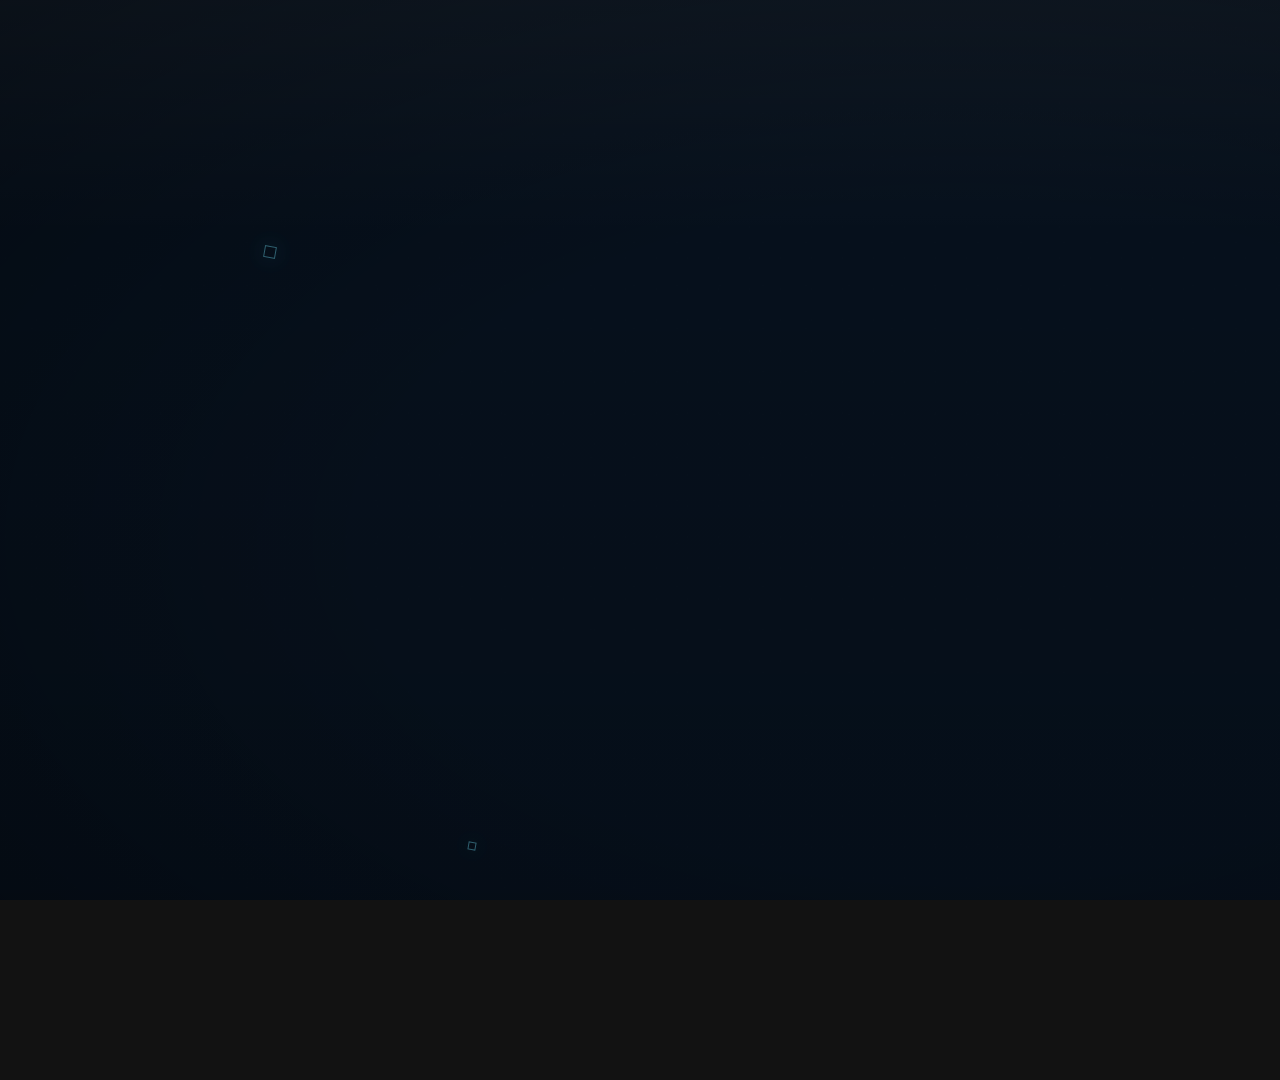
==== commit 048d3635: "Add visible product demo motion" ====
--- a/composition/index.html
+++ b/composition/index.html
@@ -1484,6 +1484,409 @@
           Math.max(start, end - 0.001),
         );
       });
+
+      gsap.set(".s1 .status-module", { xPercent: -50, yPercent: -50 });
+      gsap.set(".s2 .command-bar", { xPercent: -50 });
+      gsap.set(".s6 .center-stack", { xPercent: -50, yPercent: -51 });
+
+      const drawPaths = (selector, at, duration, stagger = 0) => {
+        gsap.utils.toArray(selector).forEach((path, index) => {
+          const length = path.getTotalLength();
+          gsap.set(path, {
+            strokeDasharray: length,
+            strokeDashoffset: length,
+          });
+          timeline.to(
+            path,
+            {
+              strokeDashoffset: 0,
+              duration,
+              ease: "power3.out",
+            },
+            at + index * stagger,
+          );
+        });
+      };
+
+      timeline
+        .fromTo(
+          ".s1 .plate-bg",
+          { scale: 1.09 },
+          { scale: 1.02, duration: 3.2, ease: "none" },
+          0,
+        )
+        .fromTo(
+          ".s1 .status-module",
+          { autoAlpha: 0, yPercent: -40, scale: 0.86, filter: "blur(10px)" },
+          {
+            autoAlpha: 1,
+            yPercent: -50,
+            scale: 1,
+            filter: "blur(0px)",
+            duration: 0.58,
+            ease: "back.out(1.45)",
+          },
+          0.24,
+        )
+        .fromTo(
+          ".s1 .logo-mark",
+          { scale: 0.55, rotation: -16 },
+          { scale: 1, rotation: 0, duration: 0.62, ease: "back.out(1.9)" },
+          0.34,
+        )
+        .fromTo(
+          ".s1 .text-line",
+          { yPercent: 115, autoAlpha: 0 },
+          {
+            yPercent: 0,
+            autoAlpha: 1,
+            duration: 0.46,
+            stagger: 0.12,
+            ease: "power4.out",
+          },
+          0.44,
+        )
+        .fromTo(
+          ".s1 .soft-dot",
+          { scale: 0.3, autoAlpha: 0 },
+          { scale: 1, autoAlpha: 1, duration: 0.35, ease: "back.out(2.2)" },
+          0.92,
+        )
+        .to(
+          ".s1 .soft-dot",
+          {
+            scale: 1.24,
+            repeat: 2,
+            yoyo: true,
+            duration: 0.28,
+            ease: "power1.inOut",
+          },
+          1.14,
+        )
+        .fromTo(
+          ".s1 .ambient-line",
+          { scaleX: 0, autoAlpha: 0 },
+          {
+            scaleX: 1,
+            autoAlpha: 1,
+            duration: 0.72,
+            stagger: 0.11,
+            ease: "power3.out",
+          },
+          0.12,
+        )
+        .to(
+          ".s1 .floating-square",
+          {
+            y: -18,
+            rotation: "+=12",
+            duration: 2.2,
+            stagger: 0.12,
+            ease: "sine.inOut",
+          },
+          0.56,
+        );
+
+      timeline
+        .fromTo(
+          ".s2 .plate-bg",
+          { scale: 1.08 },
+          { scale: 1.02, duration: 4.2, ease: "none" },
+          3.2,
+        )
+        .fromTo(
+          ".s2 .headline .text-line",
+          { yPercent: 120, autoAlpha: 0 },
+          { yPercent: 0, autoAlpha: 1, duration: 0.48, ease: "power4.out" },
+          3.36,
+        )
+        .fromTo(
+          ".s2 .command-bar",
+          { autoAlpha: 0, y: 56, scale: 0.92, filter: "blur(8px)" },
+          {
+            autoAlpha: 1,
+            y: 0,
+            scale: 1,
+            filter: "blur(0px)",
+            duration: 0.56,
+            ease: "back.out(1.35)",
+          },
+          3.66,
+        )
+        .fromTo(
+          ".s2 .command-text .text-line",
+          { yPercent: 120, autoAlpha: 0 },
+          { yPercent: 0, autoAlpha: 1, duration: 0.4, ease: "power4.out" },
+          3.9,
+        )
+        .fromTo(
+          ".s2 .bottom-panel",
+          { autoAlpha: 0, y: 84, scale: 0.94 },
+          {
+            autoAlpha: 0.9,
+            y: 0,
+            scale: 1,
+            duration: 0.54,
+            stagger: 0.1,
+            ease: "power3.out",
+          },
+          4.28,
+        )
+        .fromTo(
+          ".s2 .cursor",
+          { autoAlpha: 0, x: -190, y: 96, rotation: -26, scale: 0.74 },
+          {
+            autoAlpha: 1,
+            x: 0,
+            y: 0,
+            rotation: -12,
+            scale: 1,
+            duration: 0.72,
+            ease: "power3.out",
+          },
+          4.74,
+        )
+        .to(
+          ".s2 .cursor",
+          { x: 112, y: -96, duration: 0.68, ease: "power3.inOut" },
+          5.32,
+        )
+        .to(
+          ".s2 .send-button",
+          {
+            scale: 0.88,
+            duration: 0.12,
+            yoyo: true,
+            repeat: 1,
+            ease: "power1.inOut",
+          },
+          5.9,
+        )
+        .to(
+          ".s2 .caret",
+          {
+            autoAlpha: 0,
+            repeat: 5,
+            yoyo: true,
+            duration: 0.16,
+            ease: "steps(1)",
+          },
+          4.1,
+        )
+        .fromTo(
+          ".s2 .chart-svg path",
+          { autoAlpha: 0 },
+          { autoAlpha: 1, duration: 0.4, stagger: 0.05, ease: "power2.out" },
+          4.62,
+        );
+
+      drawPaths(".s3 .connector-path", 8.18, 0.82, 0.12);
+      timeline
+        .fromTo(
+          ".s3 .headline .text-line",
+          { yPercent: 120, autoAlpha: 0 },
+          { yPercent: 0, autoAlpha: 1, duration: 0.46, ease: "power4.out" },
+          7.58,
+        )
+        .fromTo(
+          ".s3 .integration-card",
+          { autoAlpha: 0, y: 78, scale: 0.82 },
+          {
+            autoAlpha: 1,
+            y: 0,
+            scale: 1,
+            duration: 0.58,
+            stagger: 0.14,
+            ease: "back.out(1.45)",
+          },
+          7.82,
+        )
+        .fromTo(
+          ".s3 .node-dot",
+          { scale: 0, autoAlpha: 0 },
+          {
+            scale: 1,
+            autoAlpha: 1,
+            duration: 0.25,
+            stagger: 0.12,
+            ease: "back.out(2)",
+          },
+          8.5,
+        )
+        .to(
+          ".s3 .integration-card",
+          {
+            y: -10,
+            duration: 1.2,
+            stagger: 0.08,
+            yoyo: true,
+            repeat: 1,
+            ease: "sine.inOut",
+          },
+          8.84,
+        );
+
+      drawPaths(".s4 .workflow-line", 12.38, 0.95);
+      timeline
+        .fromTo(
+          ".s4 .heading-block .text-line",
+          { yPercent: 120, autoAlpha: 0 },
+          {
+            yPercent: 0,
+            autoAlpha: 1,
+            duration: 0.48,
+            stagger: 0.1,
+            ease: "power4.out",
+          },
+          11.42,
+        )
+        .fromTo(
+          ".s4 .workflow-node",
+          { autoAlpha: 0, y: 64, scale: 0.82 },
+          {
+            autoAlpha: 1,
+            y: 0,
+            scale: 1,
+            duration: 0.48,
+            stagger: 0.14,
+            ease: "back.out(1.45)",
+          },
+          11.9,
+        )
+        .fromTo(
+          ".s4 .workflow-dot",
+          { scale: 0, autoAlpha: 0 },
+          {
+            scale: 1,
+            autoAlpha: 1,
+            duration: 0.28,
+            stagger: 0.04,
+            ease: "back.out(2)",
+          },
+          12.34,
+        )
+        .fromTo(
+          ".s4 .status-pill",
+          { autoAlpha: 0, y: 16, scale: 0.72 },
+          {
+            autoAlpha: 1,
+            y: 0,
+            scale: 1,
+            duration: 0.32,
+            stagger: 0.1,
+            ease: "back.out(2)",
+          },
+          12.92,
+        )
+        .to(
+          ".s4 .node-icon",
+          {
+            scale: 1.12,
+            repeat: 1,
+            yoyo: true,
+            duration: 0.18,
+            stagger: 0.12,
+            ease: "power1.inOut",
+          },
+          13.22,
+        );
+
+      drawPaths(".s5 .chart-line", 16.78, 0.88, 0.12);
+      timeline
+        .fromTo(
+          ".s5 .headline .text-line",
+          { yPercent: 120, autoAlpha: 0 },
+          { yPercent: 0, autoAlpha: 1, duration: 0.48, ease: "power4.out" },
+          15.84,
+        )
+        .fromTo(
+          ".s5 .date-pill",
+          { autoAlpha: 0, y: -28 },
+          { autoAlpha: 1, y: 0, duration: 0.42, ease: "power3.out" },
+          16.08,
+        )
+        .fromTo(
+          ".s5 .dash-card",
+          { autoAlpha: 0, y: 72, scale: 0.94 },
+          {
+            autoAlpha: 1,
+            y: 0,
+            scale: 1,
+            duration: 0.56,
+            stagger: 0.12,
+            ease: "power3.out",
+          },
+          16.22,
+        )
+        .fromTo(
+          ".s5 .metric-value",
+          { autoAlpha: 0, y: 26 },
+          {
+            autoAlpha: 1,
+            y: 0,
+            duration: 0.38,
+            stagger: 0.08,
+            ease: "power3.out",
+          },
+          16.62,
+        )
+        .fromTo(
+          ".s5 .chart-fill",
+          { autoAlpha: 0 },
+          { autoAlpha: 0.3, duration: 0.48, stagger: 0.08, ease: "power2.out" },
+          16.9,
+        )
+        .fromTo(
+          ".s5 .bar",
+          { scaleY: 0, transformOrigin: "50% 100%" },
+          { scaleY: 1, duration: 0.62, stagger: 0.07, ease: "back.out(1.35)" },
+          17.08,
+        );
+
+      timeline
+        .fromTo(
+          ".s6 .plate-bg",
+          { scale: 1.08 },
+          { scale: 1.02, duration: 3.4, ease: "none" },
+          20.6,
+        )
+        .fromTo(
+          ".s6 .logo-mark",
+          { autoAlpha: 0, y: 56, scale: 0.52, rotation: -18 },
+          {
+            autoAlpha: 1,
+            y: 0,
+            scale: 1,
+            rotation: 0,
+            duration: 0.62,
+            ease: "back.out(1.7)",
+          },
+          20.92,
+        )
+        .fromTo(
+          ".s6 .brand-title",
+          { yPercent: 120, autoAlpha: 0 },
+          { yPercent: 0, autoAlpha: 1, duration: 0.45, ease: "power4.out" },
+          21.28,
+        )
+        .fromTo(
+          ".s6 .cta-button",
+          { autoAlpha: 0, y: 34, scale: 0.88 },
+          {
+            autoAlpha: 1,
+            y: 0,
+            scale: 1,
+            duration: 0.45,
+            ease: "back.out(1.55)",
+          },
+          21.66,
+        )
+        .to(
+          ".s6 .arrow-circle",
+          { x: 8, repeat: 3, yoyo: true, duration: 0.22, ease: "power1.inOut" },
+          22.14,
+        );
+
       timeline.to(
         durationMarker,
         { progress: 1, duration: 24, ease: "power1.inOut" },
@@ -1494,13 +1897,6 @@
         const nextTime = Math.max(0, Math.min(24, Number(time) || 0));
         timeline.seek(nextTime, false).pause();
         return nextTime;
-      };
-
-      window.__player = {
-        getDuration: () => 24,
-        seek: seekMain,
-        play: () => timeline.play(),
-        pause: () => timeline.pause(),
       };
 
       const readRequestedTime = () => {
